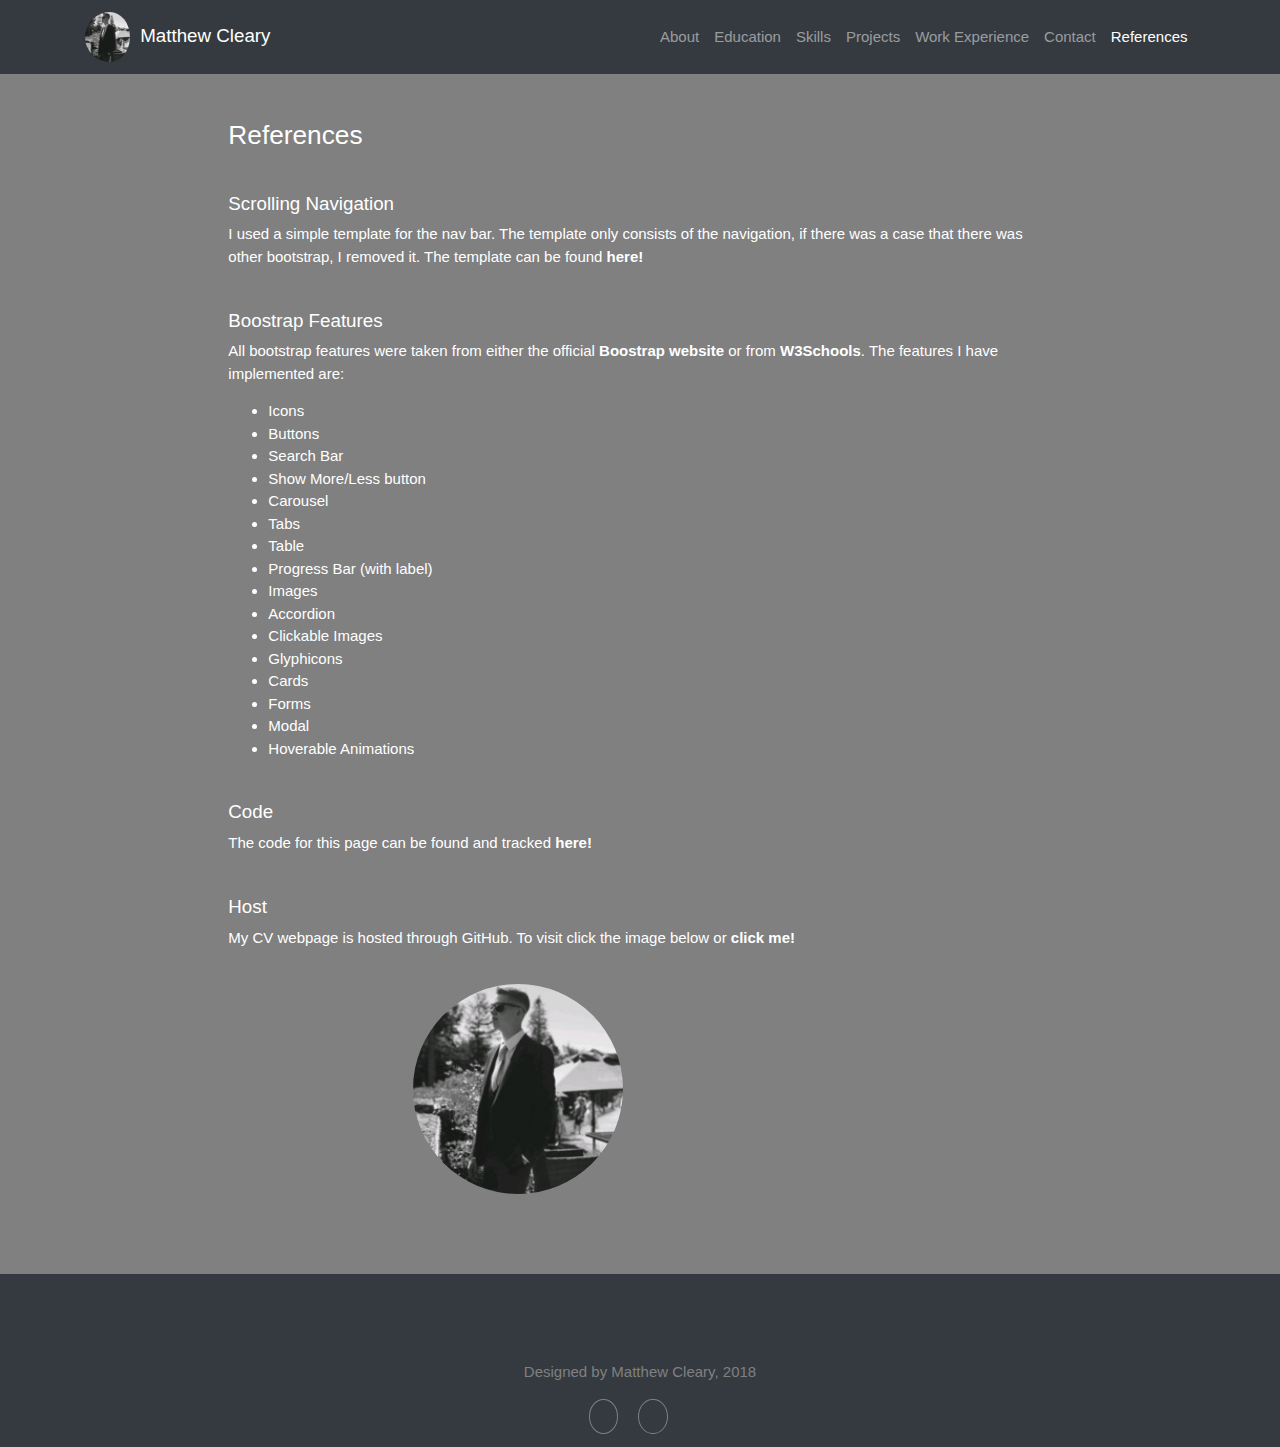
==== references.html @ 78dcb483 "Added more text, formatting, addtional features" ====
<!DOCTYPE html>
<html lang="en">

  <head>

    <meta charset="utf-8">
    <meta name="viewport" content="width=device-width, initial-scale=1.0">
    <meta name="description" content="">
    <meta name="author" content="">

    <title>Matthew Cleary</title>
    <link rel="icon" type="image" href="images/profile.jpg">

  
  <script src="https://ajax.googleapis.com/ajax/libs/jquery/3.3.1/jquery.min.js"></script>
  <script src="https://maxcdn.bootstrapcdn.com/bootstrap/3.3.7/js/bootstrap.min.js"></script>
  <link rel="stylesheet" href="https://cdnjs.cloudflare.com/ajax/libs/font-awesome/4.7.0/css/font-awesome.min.css">
  <link rel='stylesheet' href='https://use.fontawesome.com/releases/v5.5.0/css/all.css' integrity='sha384-B4dIYHKNBt8Bc12p+WXckhzcICo0wtJAoU8YZTY5qE0Id1GSseTk6S+L3BlXeVIU' crossorigin='anonymous'>
  <link rel="stylesheet" href="https://cdnjs.cloudflare.com/ajax/libs/font-awesome/4.7.0/css/font-awesome.min.css">
  <link href="css/hover.css" rel="stylesheet" media="all">  
  <link rel="stylesheet" href="https://www.w3schools.com/w3css/4/w3.css">

    <!-- Bootstrap core CSS -->
    <link href="vendor/bootstrap/css/bootstrap.min.css" rel="stylesheet">

    <!-- Custom styles for this template -->
    <link href="css/cv.css" rel="stylesheet">

  </head>

  <body id="page-top">

    <!-- Navigation -->
    <nav class="navbar navbar-expand-lg navbar-dark bg-dark fixed-top" id="mainNav">
      <div class="container">
        <a class="navbar-brand js-scroll-trigger" href="index.html" target="_blank"> <img src="images/profile.jpg" alt="Avatar" class="avatarnav"> Matthew Cleary </a>
        <button class="navbar-toggler" type="button" data-toggle="collapse" data-target="#navbarResponsive" aria-controls="navbarResponsive" aria-expanded="false" aria-label="Toggle navigation">
          <span class="navbar-toggler-icon"></span>
        </button>
        <div class="collapse navbar-collapse" id="navbarResponsive">
          <ul class="navbar-nav ml-auto">
            <li class="nav-item">
              <a class="nav-link js-scroll-trigger" href="index.html" target="_blank">About</a>
            </li>
            <li class="nav-item">
              <a class="nav-link js-scroll-trigger" href="index.html" target="_blank">Education</a>
            </li>
            <li class="nav-item">
              <a class="nav-link js-scroll-trigger" href="index.html" target="_blank">Skills</a>
            </li>
            <li class="nav-item">
              <a class="nav-link js-scroll-trigger" href="index.html" target="_blank">Projects</a>
            </li>
            <li class="nav-item">
              <a class="nav-link js-scroll-trigger" href="index.html" target="_blank">Work Experience</a>
            </li>
            <li class="nav-item">
              <a class="nav-link js-scroll-trigger" href="index.html" target="_blank">Contact</a>
            </li>
            <li class="nav-item active">
              <a class="nav-link js-scroll-trigger" href="references.html" target="_blank">References</a>
            </li>
          </ul> 
        </div>
      </div>
    </nav>

    <header id="References" class="text-white">
        <div class="col-md-8 mx-auto">
            <h3>References</h3>
        </div>
        <div class="col-md-8 mx-auto">
            <h5 style="margin-top: 5%">Scrolling Navigation</h5>
            <p style="color: white; margin-top: 1%">I used a simple template for the nav bar. The template only consists of the navigation, if there was a case that there was other 
                bootstrap, I removed it. The template can be found <a target="_blank" href="https://startbootstrap.com/template-overviews/scrolling-nav/"><strong>here!</strong></a>
            </p>
            <h5 style="margin-top: 5%">Boostrap Features</h5>
            <p style="color: white; margin-top: 1%">All bootstrap features were taken from either 
                the official <a  target="_blank"href="https://getbootstrap.com/"><strong>Boostrap website </strong></a> or from 
                <a  target="_blank"href="https://www.w3schools.com/bootstrap4/default.asp"><strong>W3Schools</strong></a>.
                The features I have implemented are:
            </p>
            <ul>
                <li>Icons</li>
                <li>Buttons</li>
                <li>Search Bar</li>
                <li>Show More/Less button</li>
                <li>Carousel</li>
                <li>Tabs</li>
                <li>Table</li>
                <li>Progress Bar (with label)</li>
                <li>Images</li>
                <li>Accordion</li>
                <li>Clickable Images</li>
                <li>Glyphicons</li>
                <li>Cards</li>
                <li>Forms</li>
                <li>Modal</li>
                <li>Hoverable Animations</li>
            </ul>

            <h5 style="margin-top: 5%">Code</h5>
            <p style="color:white; margin-top: 1%">The code for this page can be found and tracked 
                <a  target="_blank" href="https://github.com/MattCleary/MattCleary.github.io"><strong>here!</strong></a>
            </p>

            <h5 style="margin-top: 5%">Host</h5>
            <p style="color:white; margin-top: 1%">My CV webpage is hosted through GitHub. To visit click the image below or 
                <a  target="_blank" href="https://mattcleary.github.io/"><strong>click me!</strong></a>
            </p>
            <a style="margin-left:20%" target="_blank" href="https://mattcleary.github.io/" target="_blank"><img class="img-responsive" src="images/profile.jpg" alt="Avatar" id="avatarhead"></a>
        </div>
    </header>

    <footer class="py-1 bg-dark">
      <div class="container">
          <p class="text-center" style="margin-bottom: 2%">Designed by Matthew Cleary, 2018</p>
          <ul class="social_footer_ul" style="margin-left: 40%">
          <li><a href='www.linkedin.com/in/matthewcleary96' target="_blank"><i class="fab fa-linkedin"></i></a></li>
          <li><a href="https://github.com/MattCleary" target="_blank"><i class="fab fa-git"></i></a></li>
          </ul>
      </div>       
    </footer>
      </footer> 

    <!-- Bootstrap core JavaScript -->
    <script src="vendor/jquery/jquery.min.js"></script>
    <script src="vendor/bootstrap/js/bootstrap.bundle.min.js"></script>

    <!-- Plugin JavaScript -->
    <script src="vendor/jquery-easing/jquery.easing.min.js"></script>

   
    <script src="js/scrolling-nav.js"></script>
    <script src="js/showmore.js"></script>
    <script src="js/contact.js"></script>
    <script src="js/panel.js"></script>

  </body>

</html>
---- css/cv.css ----
header {
	background-color: grey;
	padding-top: 8em;
	padding-bottom: 4em;
}

section {
	padding: 50px 0;
	color: grey;
}

#education {
	background-color: grey;
	color: white;
}

#projects {
	background-color: grey;
	color: white;
}

#contact {
	background-color: grey;
	color: white;
}

#contact-modal {
	color: grey;
}

#carousel {
	float: center;
}

.carousel-inner {
	width: 500px;
	height: 250px;
}

#avatarhead {
	vertical-align: middle;
	width: 250px;
	height: 250px;
	border-radius: 50%;
	padding: 20px;
}

#avatarhead:hover {		
    -webkit-transform: scale(1.1);
    transform: scale(1.1);
}

.avatarnav {
	vertical-align: middle;
	width: 50px;
	height: 50px;
	border-radius: 50%;
	padding-right: 5px;
}

.avatarnav:hover {		
    -webkit-transform: scale(1.1);
    transform: scale(1.1);
}

.nav-item:active {
	color: white;
}

.nav-item:hover {		
    -webkit-transform: scale(1.1);
    transform: scale(1.1);
}

.input-group {
	margin-bottom: 12%;
}

.input-group:hover {	
    -webkit-transform: scale(1.05);
    transform: scale(1.05);
}

#content {
	margin: 0 auto;
	transition: max-height 0.7s;
}

#content.open {
	max-height: 100px;
	transition: max-height 0.7s;
}

.borderless td, .borderless th {
    border: none;
}

h3 {
	text-align: left;
}

#more {
	display: none;
}

#show-more {
	margin-left: 42%;
	background-color: grey;
}

#show-more:hover {	
    background-color: #007bff;
	color: white;
}

.tab-content h3 {
	padding: 20px;
	color: white;
	transition: ease-in;
}

.nav-tabs>li>a {
	margin-left: 50px;
	font-size: 20px;
	margin-right: 30px;
	border-radius: 8px;
}
.nav>li>a {
	color: white;
	position: relative;
	display: block;
	padding: 10px 15px;
}

.nav-tabs {
	border: none;
	margin-bottom: 2%;
}

.nav-tab>li>a:hover {
	border: none;
    -webkit-transform: scale(1.1);
    transform: scale(1.1);
}

.nav-tabs .active a,
	.nav-tabs .active a:hover {
		background-color: white;
		color: grey;
	}

a {
	color: white;
	text-decoration: none;
}

table {
	border: none;
}

td:hover {
	-webkit-transform: scale(1.1);
    transform: scale(1.1)
}

.zoom {
	width: 20%;
	padding: 5px;
	padding-left: 50px;	
	margin-left: auto;
	margin-right: auto;
}

.zoom:hover {	
	-webkit-transform: scale(1.1);
    transform: scale(1.1); 
}

.zoom h6 {
	text-align: left;
}

.row::after {
	clear: both;
	display: table;
}

#results h5 {
	padding-bottom: 3%;
	padding-top: 3%;
	text-align: left;
}

#results h6 {
	text-align: center;
}

#results h6:hover {	
	-webkit-transform: scale(1.1);
    transform: scale(1.1);
}

.progress {
	margin-bottom: 2.5%;
}

.progress-img:hover {
	-webkit-transform: scale(1.1);
    transform: scale(1.1);
}

.progress-img {
	float: left;
	width: 50px;
	height: 50px;
	margin-right: 1%;
}

.progress-title {
	color: grey;
	background: transparent;
}

.progress-percent {
	font-size: 15px;
	color: white;
    background-color:grey;
    float: right;
    top: 5px;
    padding: 0 8px;
    border-radius: 3px;
}

.progress-percent:hover {
	-webkit-transform: scale(1.1);
    transform: scale(1.1);
}

.btn {
	color:grey;
	background: white;
	border-radius: 8px;
}

.btn:hover {
    background-color: #007bff;
	color: white;
}

.panel-heading a:hover {
	-webkit-transform: scale(1.1);
    transform: scale(1.1);
}

p {
	color: grey;
	margin-top: 7.5%;
	font-size: 15px;
	text-align: left;
}

#project-img {
	vertical-align: middle;
	width: 150px;
	height: 150px;
	margin-left: 40%;
	margin-top: 2%;
}

.git-simple-link-project {
	margin-left: 43%;
}

#card2-img {
	padding: 9.1%;
	padding-right: none;
}

.card {
	border-color: grey;
	border-radius: 8px;
	padding: 2%;
}

.card:hover {
	border-color: #007bff;	
    -webkit-transform: scale(1.1);
    transform: scale(1.1);
}

.social_footer_ul {
	display: table;
	list-style-type: none;  
}

.social_footer_ul li {
	padding-left: 20px;
	float: left; 
}

.social_footer_ul li a { 
	color:grey; 
	border: 1px solid grey; 
	padding: 8px;
	border-radius: 50%;
	justify-content: center;
}

.social_footer_ul li i {  
	width: 20px; 
	height: 20px; 
	text-align: center;
}

.social_footer_ul li a:hover {
	color: white;
	background-color: #007bff;
}

#contact-me p {
	text-align: left;
	color: white;
	font: 15px sans-serif;
}

#contact-me p:hover {
    -webkit-transform: scale(1.1);
    transform: scale(1.1);
}

#myModal {
	border-radius: 8px;
}

#myModal .btn {
	border-color: grey;
	background-color: grey; 
	color: white;
}

#myModal p {
	text-align: left;
	color: grey;
	font-size: 20px;
}

#footer-btn {
	float: right;
	margin-bottom: 20%;
}
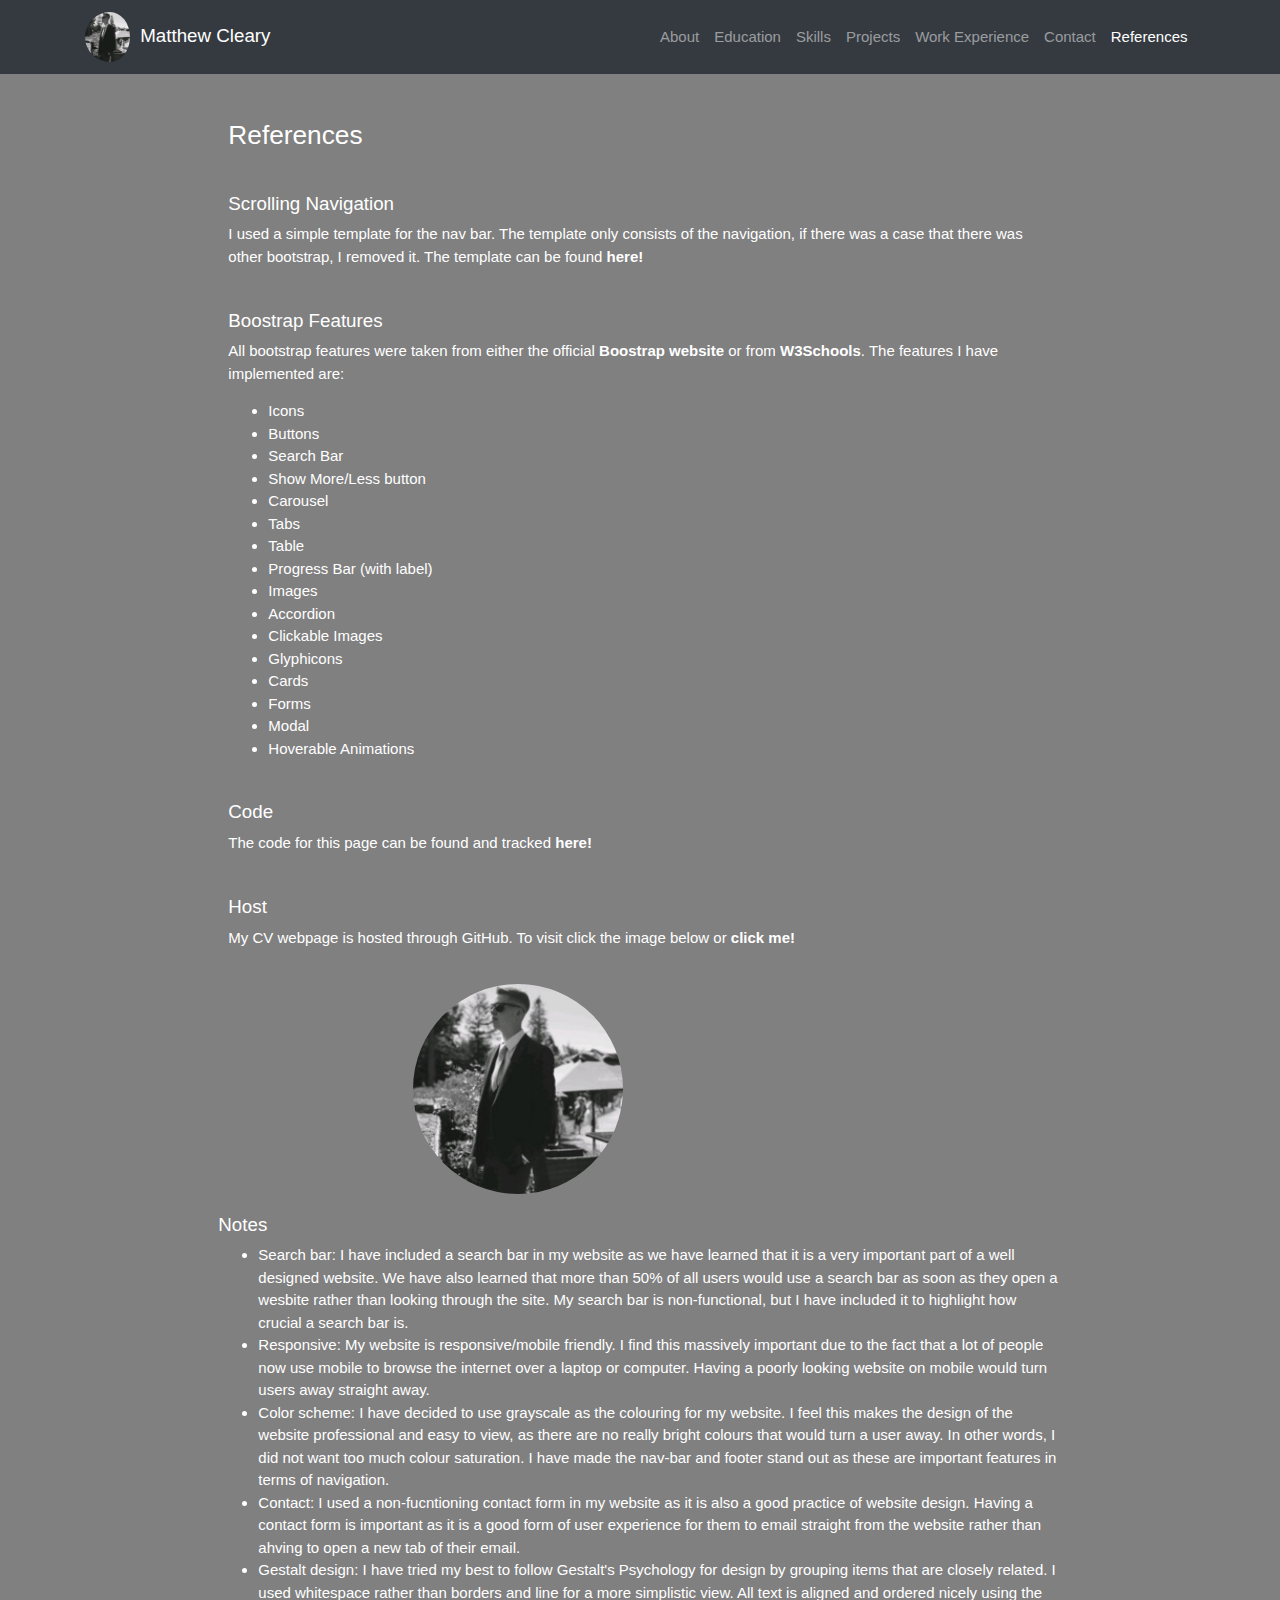
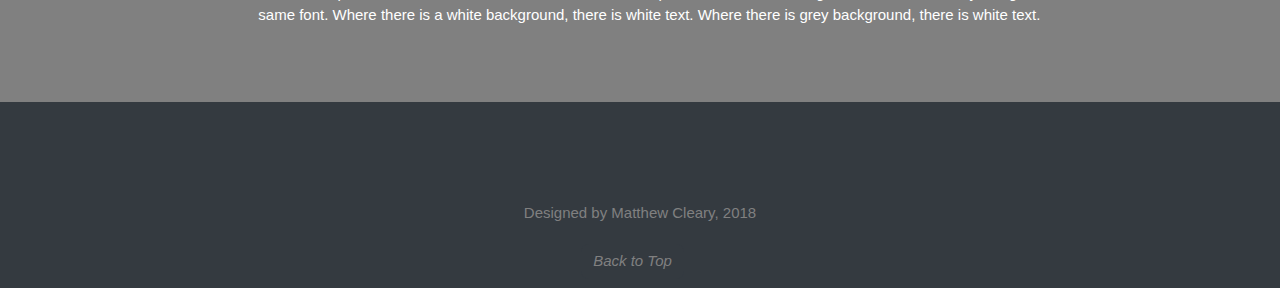
==== commit 64a417a5: "Finished product" ====
--- a/references.html
+++ b/references.html
@@ -40,22 +40,22 @@
         <div class="collapse navbar-collapse" id="navbarResponsive">
           <ul class="navbar-nav ml-auto">
             <li class="nav-item">
-              <a class="nav-link js-scroll-trigger" href="index.html" target="_blank">About</a>
+              <a class="nav-link js-scroll-trigger" href="index.html#about" target="_blank">About</a>
             </li>
             <li class="nav-item">
-              <a class="nav-link js-scroll-trigger" href="index.html" target="_blank">Education</a>
+              <a class="nav-link js-scroll-trigger" href="index.html#education" target="_blank">Education</a>
             </li>
             <li class="nav-item">
-              <a class="nav-link js-scroll-trigger" href="index.html" target="_blank">Skills</a>
+              <a class="nav-link js-scroll-trigger" href="index.html#skills" target="_blank">Skills</a>
             </li>
             <li class="nav-item">
-              <a class="nav-link js-scroll-trigger" href="index.html" target="_blank">Projects</a>
+              <a class="nav-link js-scroll-trigger" href="index.html#projects" target="_blank">Projects</a>
             </li>
             <li class="nav-item">
-              <a class="nav-link js-scroll-trigger" href="index.html" target="_blank">Work Experience</a>
+              <a class="nav-link js-scroll-trigger" href="index.html#work" target="_blank">Work Experience</a>
             </li>
             <li class="nav-item">
-              <a class="nav-link js-scroll-trigger" href="index.html" target="_blank">Contact</a>
+              <a class="nav-link js-scroll-trigger" href="index.html#contact" target="_blank">Contact</a>
             </li>
             <li class="nav-item active">
               <a class="nav-link js-scroll-trigger" href="references.html" target="_blank">References</a>
@@ -110,18 +110,41 @@
             </p>
             <a style="margin-left:20%" target="_blank" href="https://mattcleary.github.io/" target="_blank"><img class="img-responsive" src="images/profile.jpg" alt="Avatar" id="avatarhead"></a>
         </div>
+
+        <div class="row">
+            <div class="col-md-8 mx-auto">
+                <h5 class="section-heading">Notes</h5>
+                <ul class="text-left">
+                    <li>Search bar: I have included a search bar in my website as we have learned that it is a very important part of a well designed website. 
+                      We have also learned that more than 50% of all users would use a search bar as soon as they open a wesbite rather than looking through the site.
+                      My search bar is non-functional, but I have included it to highlight how crucial a search bar is.</li>
+                    <li>Responsive: My website is responsive/mobile friendly. I find this massively important due to the fact that a lot of people now use mobile to browse the internet over a laptop or computer.
+                      Having a poorly looking website on mobile would turn users away straight away.</li>
+                    <li>Color scheme: I have decided to use grayscale as the colouring for my website. I feel this makes the design of the website professional and easy to view, as there are no really bright colours that would turn a user away.
+                      In other words, I did not want too much colour saturation. I have made the nav-bar and footer stand out as these are important features in terms of navigation.</li>
+                    <li>Contact: I used a non-fucntioning contact form in my website as it is also a good practice of website design. 
+                      Having a contact form is important as it is a good form of user experience for them to email straight from the website rather than ahving to open a new tab of their email.</li>
+                    <li>Gestalt design: I have tried my best to follow Gestalt's Psychology for design by grouping items that are closely related. I used whitespace rather than borders and line for a more simplistic view. All text is aligned and ordered nicely using the same font. Where there is a white background, there is white text. Where there is grey background, there is white text.</li>
+                </ul>
+            </div>
+        </div>
+
     </header>
 
     <footer class="py-1 bg-dark">
-      <div class="container">
-          <p class="text-center" style="margin-bottom: 2%">Designed by Matthew Cleary, 2018</p>
-          <ul class="social_footer_ul" style="margin-left: 40%">
-          <li><a href='www.linkedin.com/in/matthewcleary96' target="_blank"><i class="fab fa-linkedin"></i></a></li>
-          <li><a href="https://github.com/MattCleary" target="_blank"><i class="fab fa-git"></i></a></li>
-          </ul>
-      </div>       
-    </footer>
-      </footer> 
+        <div class="container">
+          <div class="row">
+          <div class="col-md-4"></div> 
+          <div class="col-md-4 text-center" style="padding-top: 25px">
+              <a href='https://www.linkedin.com/in/matthewcleary96' target="_blank"><i class="fab fa-linkedin" style ="font-size: 30px"></i></a>
+              <a href="https://github.com/MattCleary" target="_blank"><i class="fab fa-git" style ="font-size: 30px"></i></a>  
+            <p class="text-center">Designed by Matthew Cleary, 2018</p>
+            <a class="navbar-brand js-scroll-trigger" href="#page-top"><button class="btn bg-dark"><i class="far fa-arrow-alt-circle-up"> Back to Top</i></button></a>
+          </div>  
+          <div class="col-md-4"></div>       
+        </div>
+      </div>
+      </footer>
 
     <!-- Bootstrap core JavaScript -->
     <script src="vendor/jquery/jquery.min.js"></script>
--- a/css/cv.css
+++ b/css/cv.css
@@ -1,3 +1,8 @@
+#mainNav,
+.footer{
+	max-width: 100vw !important;
+}
+
 header {
 	background-color: grey;
 	padding-top: 8em;
@@ -30,11 +35,13 @@
 
 #carousel {
 	float: center;
+	border-top-left-radius: 12px;
 }
 
 .carousel-inner {
 	width: 500px;
 	height: 250px;
+	max-width: 100%;
 }
 
 #avatarhead {
@@ -288,35 +295,6 @@
     transform: scale(1.1);
 }
 
-.social_footer_ul {
-	display: table;
-	list-style-type: none;  
-}
-
-.social_footer_ul li {
-	padding-left: 20px;
-	float: left; 
-}
-
-.social_footer_ul li a { 
-	color:grey; 
-	border: 1px solid grey; 
-	padding: 8px;
-	border-radius: 50%;
-	justify-content: center;
-}
-
-.social_footer_ul li i {  
-	width: 20px; 
-	height: 20px; 
-	text-align: center;
-}
-
-.social_footer_ul li a:hover {
-	color: white;
-	background-color: #007bff;
-}
-
 #contact-me p {
 	text-align: left;
 	color: white;
@@ -344,7 +322,11 @@
 	font-size: 20px;
 }
 
-#footer-btn {
+.footer-btn {
 	float: right;
 	margin-bottom: 20%;
+}
+
+footer a {
+	padding: 5px;
 }